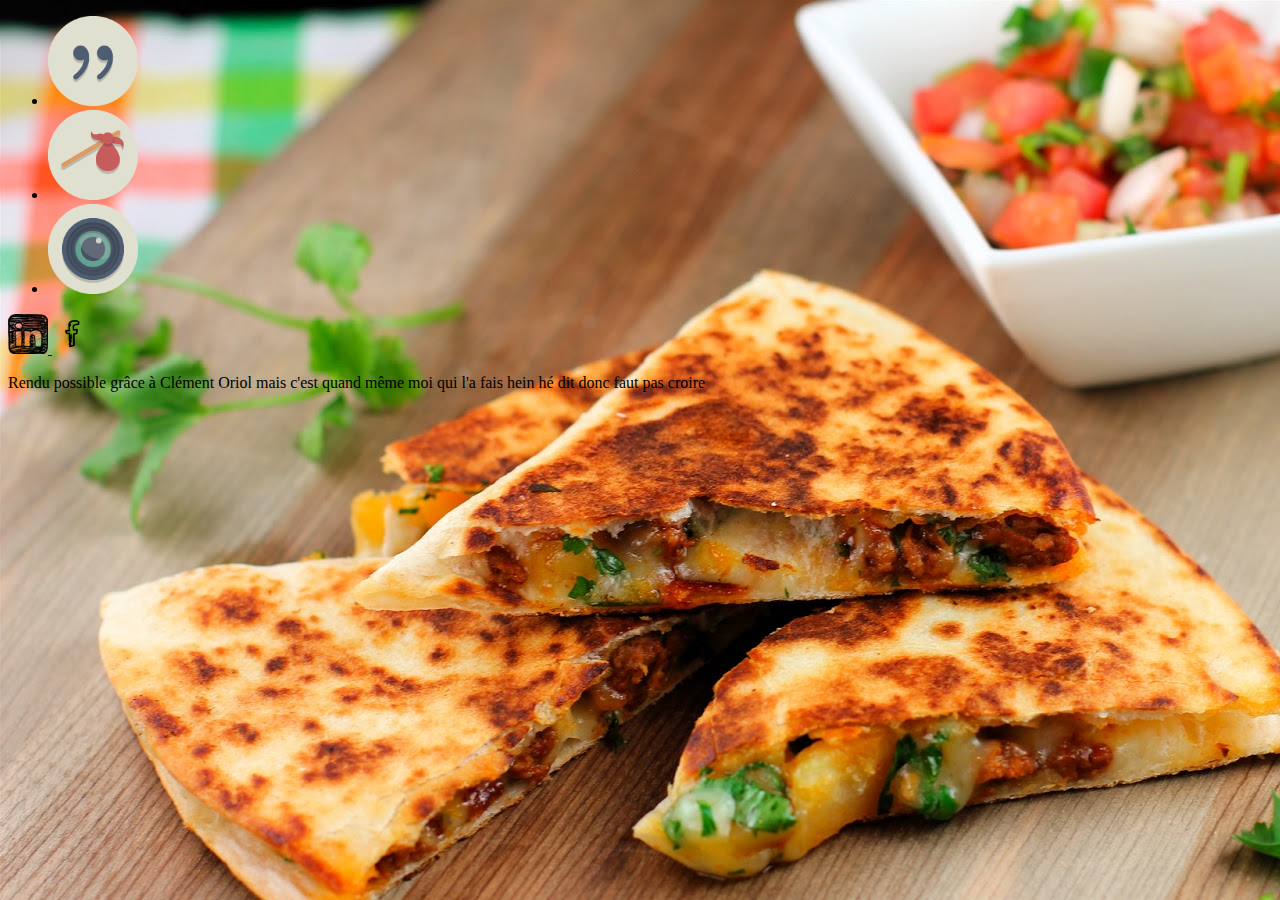
==== contact.html @ 8a50d08b "Création des 3 pages" ====
<!DOCTYPE html>
<html lang="fr">
<head>
    <meta charset="UTF-8">
    <title>Marie Olland - CV en ligne</title>
 
</head>
<body background="images/quesadilla.jpg"> 

    <header>
      <nav>
         <ul>
              <li> <a href="index.html"> <img src="images/quote.png" alt="Home" width="90px"> </a> </li>
             <li> <a href="parcours.html"> <img src="images/travelerbag.png" alt="Parcours" width="90px"> </a> </li>
             <li> <a href="contact.html"> <img src="images/lens.png" alt="Contact" width="90px"> </a> </li>
          
      </nav>
        
    </header>
    <main>

    
    <footer>
       <a href="http://fr.linkedin.com/pub/marie-olland/9b/5a0/198" target="_blank"><img src="images/linkedin.png" alt= "Linkedin" width="40px"> </a> 
        <a href="https://www.facebook.com/MariOlland" target="_blank"><img src="images/facebook.png" alt= "Facebook" width="40px"> </a> 
   <p>Rendu possible grâce à Clément Oriol mais c'est quand même moi qui l'a fais hein hé dit donc faut pas croire</p>
        
    </footer>
    
    </body>
</html>
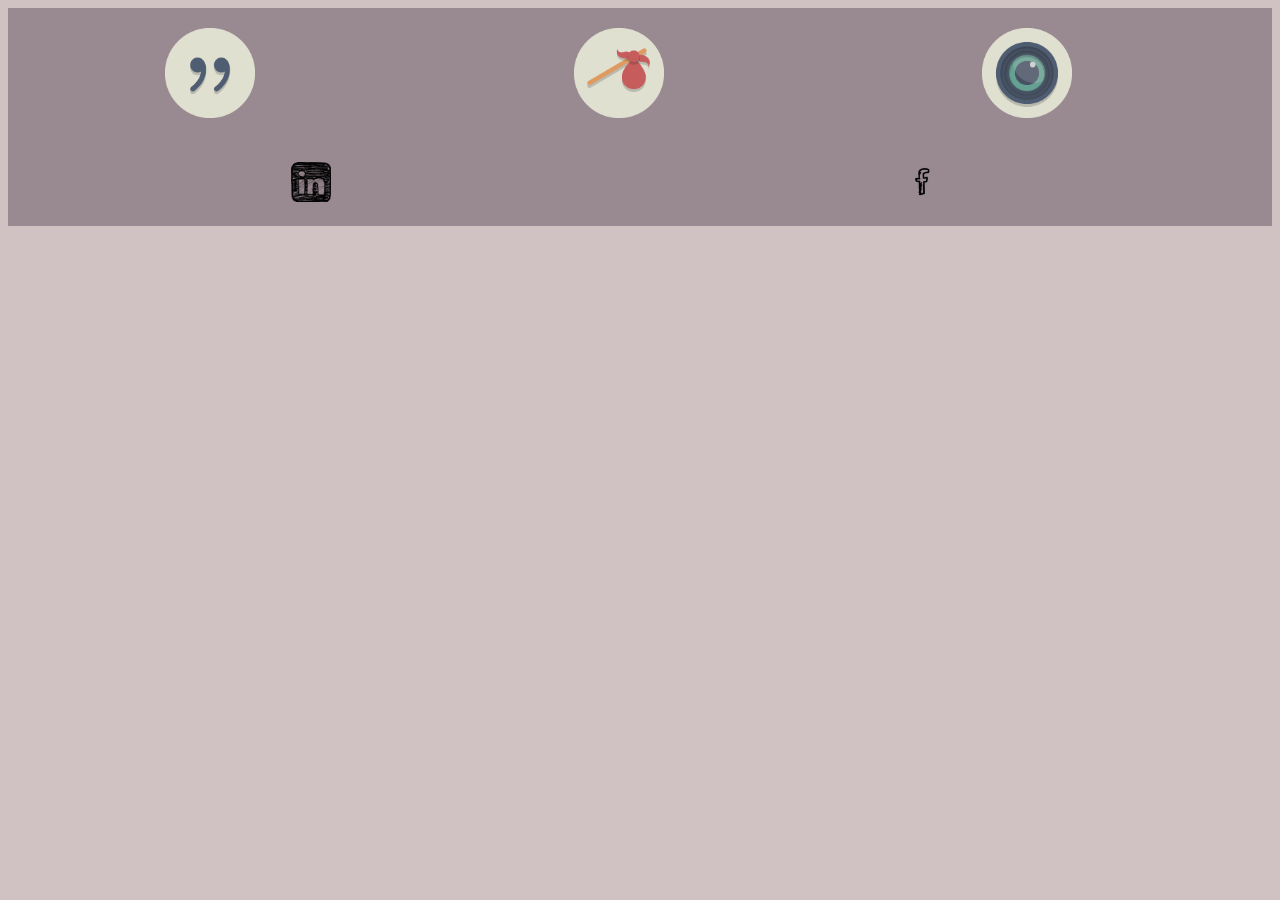
==== commit 9e84e6ee: "Modif header footer" ====
--- a/contact.html
+++ b/contact.html
@@ -1,18 +1,21 @@
 <!DOCTYPE html>
 <html lang="fr">
+
 <head>
+    <link rel="stylesheet" href="style.css"> 
     <meta charset="UTF-8">
     <title>Marie Olland - CV en ligne</title>
  
 </head>
-<body background="images/quesadilla.jpg"> 
+<body> 
 
     <header>
       <nav>
          <ul>
               <li> <a href="index.html"> <img src="images/quote.png" alt="Home" width="90px"> </a> </li>
              <li> <a href="parcours.html"> <img src="images/travelerbag.png" alt="Parcours" width="90px"> </a> </li>
-             <li> <a href="contact.html"> <img src="images/lens.png" alt="Contact" width="90px"> </a> </li>
+             <li> <a href="contact.html"> <img src="images/lens.png" alt="Contacte" width="90px"> </a> </li>
+          </ul>
           
       </nav>
         
@@ -21,9 +24,9 @@
 
     
     <footer>
-       <a href="http://fr.linkedin.com/pub/marie-olland/9b/5a0/198" target="_blank"><img src="images/linkedin.png" alt= "Linkedin" width="40px"> </a> 
-        <a href="https://www.facebook.com/MariOlland" target="_blank"><img src="images/facebook.png" alt= "Facebook" width="40px"> </a> 
-   <p>Rendu possible grâce à Clément Oriol mais c'est quand même moi qui l'a fais hein hé dit donc faut pas croire</p>
+        <li> <a href="http://fr.linkedin.com/pub/marie-olland/9b/5a0/198" target="_blank"><img src="images/linkedin.png" alt= "Linkedin" width="40px"> </a> </li>
+        <li><a href="https://www.facebook.com/MariOlland" target="_blank"><img src="images/facebook.png" alt= "Facebook" width="40px"> </a>  </li>
+   
         
     </footer>
     
--- a/style.css
+++ b/style.css
@@ -0,0 +1,36 @@
+body {
+    background-color:rgba(177,153,153,0.6); }
+
+header {
+    background-color:#998991;
+    margin:0px;
+    text-decoration:none;
+    padding-bottom:20px;
+    padding-top:20px;
+}
+
+header li {
+    display:inline-block;
+    width:32%;
+   text-align:center;
+}
+
+ul { 
+    margin:0px ;
+    padding:0px;
+}
+
+footer {
+    background-color:#998991;
+    margin:0px;
+    text-decoration:none;
+    padding-bottom:20px;
+    padding-top:20px;
+}
+
+footer li {
+    display:inline-block;
+    width:48%;
+    text-align:center;
+}
+
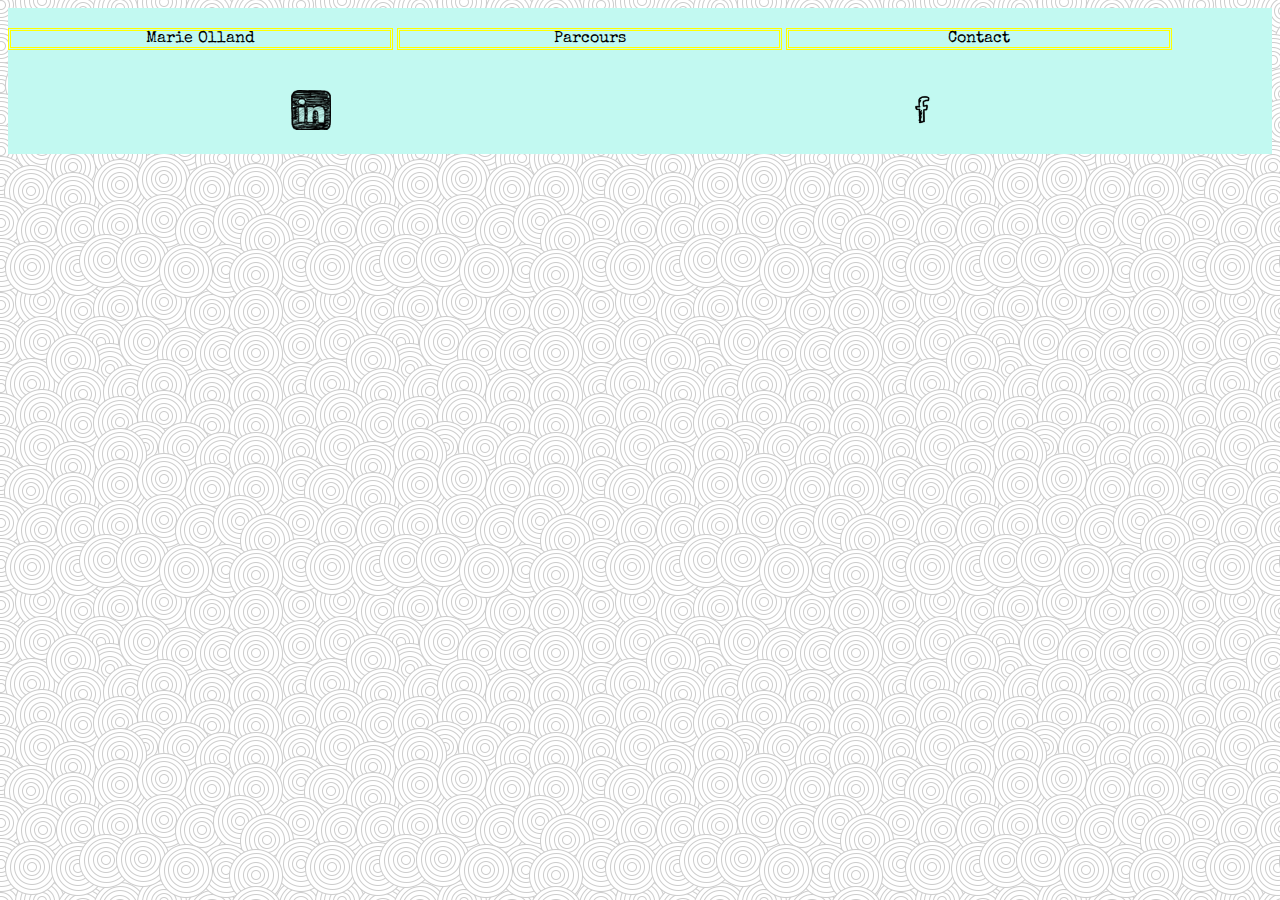
==== commit 63d6c560: "modif corps" ====
--- a/contact.html
+++ b/contact.html
@@ -3,18 +3,19 @@
 
 <head>
     <link rel="stylesheet" href="style.css"> 
+    <link href='http://fonts.googleapis.com/css?family=Poiret+One|Special+Elite' rel='stylesheet' type='text/css'>
     <meta charset="UTF-8">
     <title>Marie Olland - CV en ligne</title>
  
 </head>
-<body> 
+<body background="images/pattern.png">
 
     <header>
       <nav>
          <ul>
-              <li> <a href="index.html"> <img src="images/quote.png" alt="Home" width="90px"> </a> </li>
-             <li> <a href="parcours.html"> <img src="images/travelerbag.png" alt="Parcours" width="90px"> </a> </li>
-             <li> <a href="contact.html"> <img src="images/lens.png" alt="Contacte" width="90px"> </a> </li>
+              <li> Marie Olland</li>
+             <li> Parcours  </li>
+             <li> Contact  </li>
           </ul>
           
       </nav>
--- a/style.css
+++ b/style.css
@@ -1,8 +1,8 @@
 body {
-    background-color:rgba(177,153,153,0.6); }
+    background-color:#2BE2CA}
 
 header {
-    background-color:#998991;
+    background-color:#C2F9F1;
     margin:0px;
     text-decoration:none;
     padding-bottom:20px;
@@ -10,18 +10,20 @@
 }
 
 header li {
+font-family: 'Special Elite', cursive;
+   text-align:center;
     display:inline-block;
-    width:32%;
-   text-align:center;
+    width:30%;
+    border: 3px yellow double;
 }
 
 ul { 
     margin:0px ;
     padding:0px;
 }
-
+ 
 footer {
-    background-color:#998991;
+    background-color:#C2F9F1;
     margin:0px;
     text-decoration:none;
     padding-bottom:20px;
@@ -34,3 +36,17 @@
     text-align:center;
 }
 
+ #moi {
+
+    overflow:hidden;
+    border-radius:50%;
+    width:150px;
+    height:150px;
+     margin:auto;
+     margin-top:20px;
+}
+
+#moi img{
+    width:100%;
+    height:100%;
+}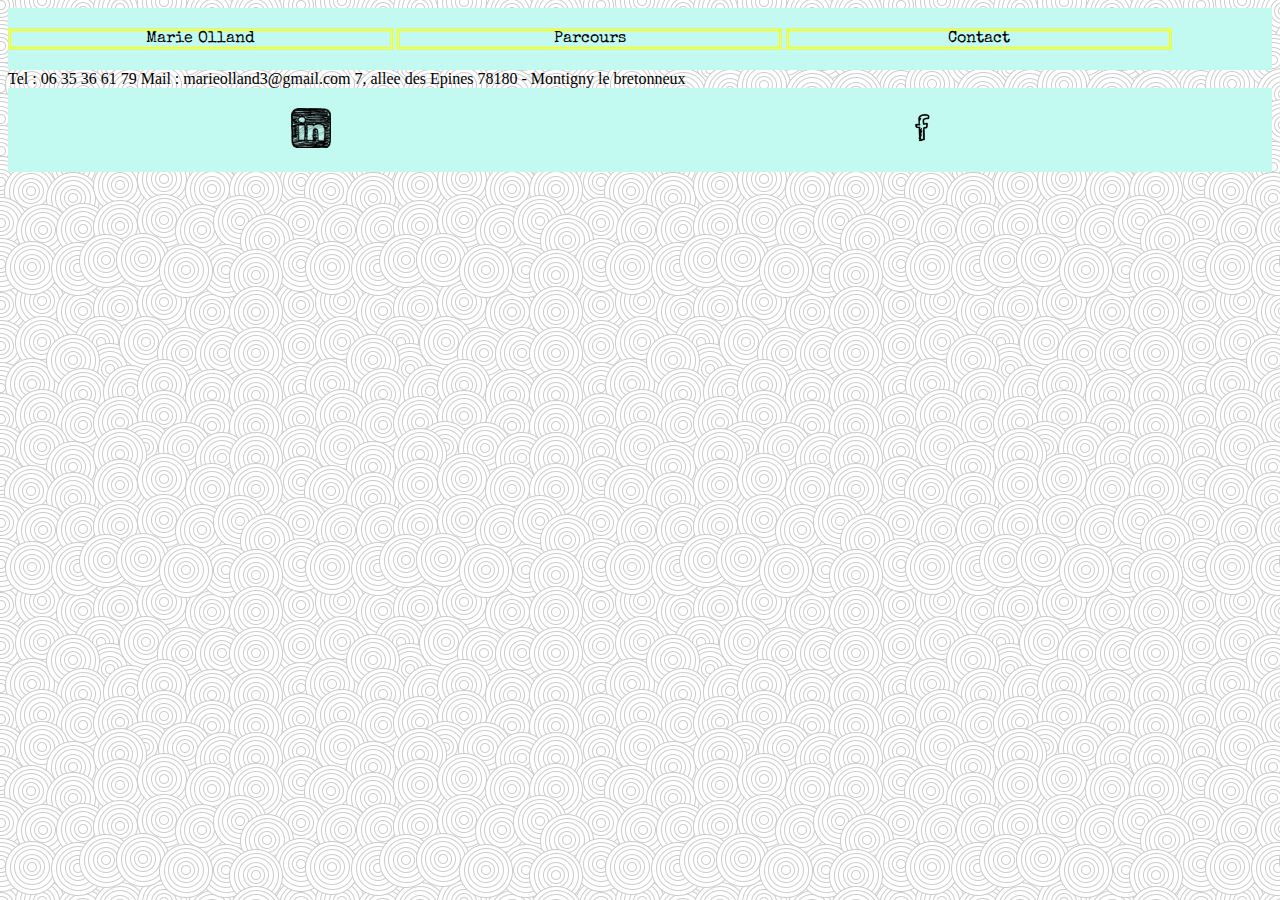
==== commit c6f34408: "Rajout redac" ====
--- a/contact.html
+++ b/contact.html
@@ -22,7 +22,10 @@
         
     </header>
     <main>
-
+Tel : 06 35 36 61 79
+Mail : marieolland3@gmail.com
+7, allee des Epines
+78180 - Montigny le bretonneux
     
     <footer>
         <li> <a href="http://fr.linkedin.com/pub/marie-olland/9b/5a0/198" target="_blank"><img src="images/linkedin.png" alt= "Linkedin" width="40px"> </a> </li>
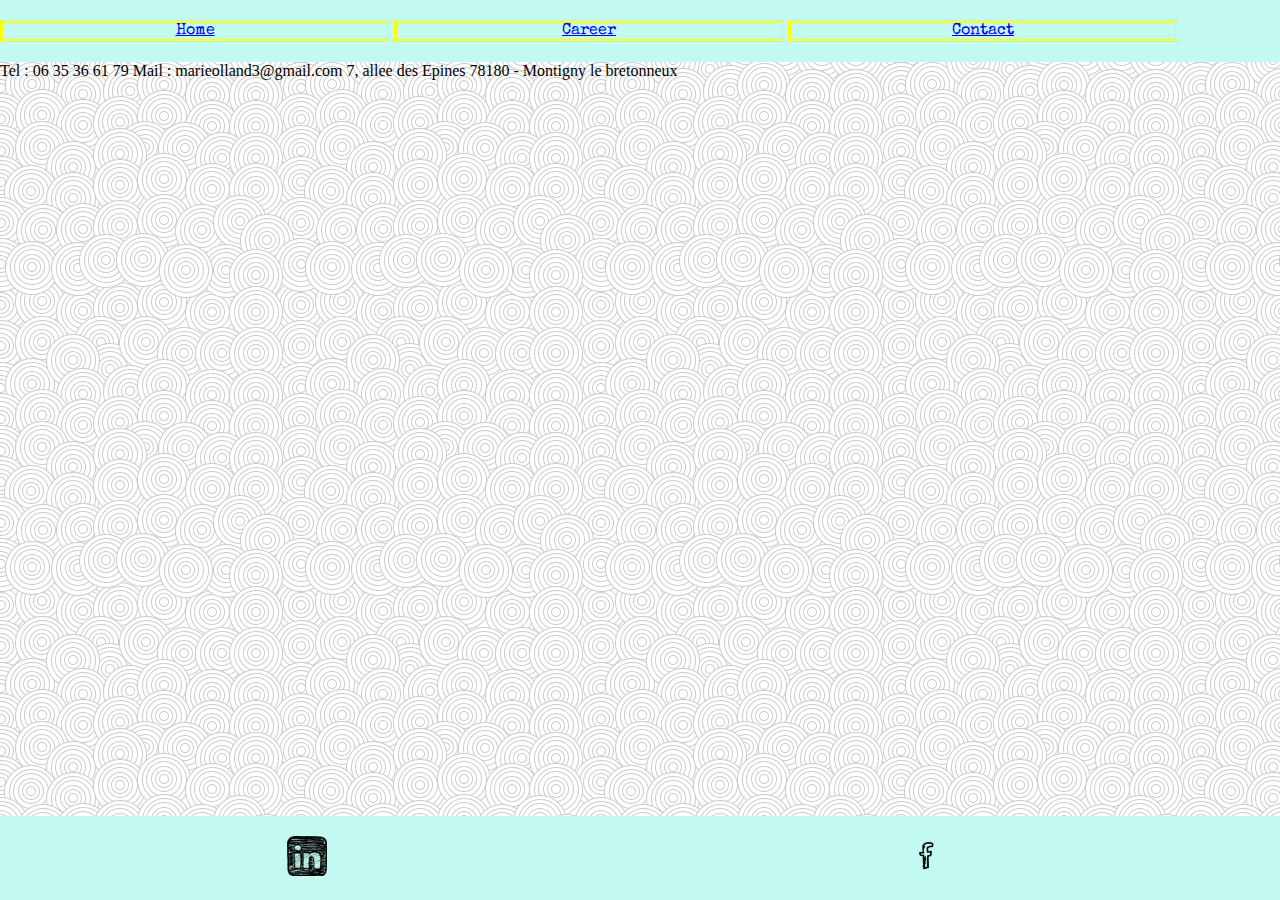
==== commit e7cf84b5: "correction footer - titres redactionnel" ====
--- a/contact.html
+++ b/contact.html
@@ -9,13 +9,13 @@
  
 </head>
 <body background="images/pattern.png">
-
+    <div class="sitewrap">
     <header>
       <nav>
          <ul>
-              <li> Marie Olland</li>
-             <li> Parcours  </li>
-             <li> Contact  </li>
+                   <li> <a href="index.html">Home</a></li>
+      <li> <a href="parcours.html">Career</a></li>
+              <li> <a href="contact.html">Contact</a></li>
           </ul>
           
       </nav>
@@ -26,6 +26,8 @@
 Mail : marieolland3@gmail.com
 7, allee des Epines
 78180 - Montigny le bretonneux
+    </main>
+    </div>
     
     <footer>
         <li> <a href="http://fr.linkedin.com/pub/marie-olland/9b/5a0/198" target="_blank"><img src="images/linkedin.png" alt= "Linkedin" width="40px"> </a> </li>
--- a/style.css
+++ b/style.css
@@ -1,5 +1,23 @@
 body {
     background-color:#2BE2CA}
+
+body, html{
+    height:100%;
+    margin: 0;
+}
+
+.sitewrap{
+    min-height: 100%;
+    margin-bottom: -84px;
+}
+
+.sitewrap:after {
+  content: "";
+  display: block;
+}
+.footer, .sitewrap:after {
+  height: 84px; 
+}
 
 header {
     background-color:#C2F9F1;
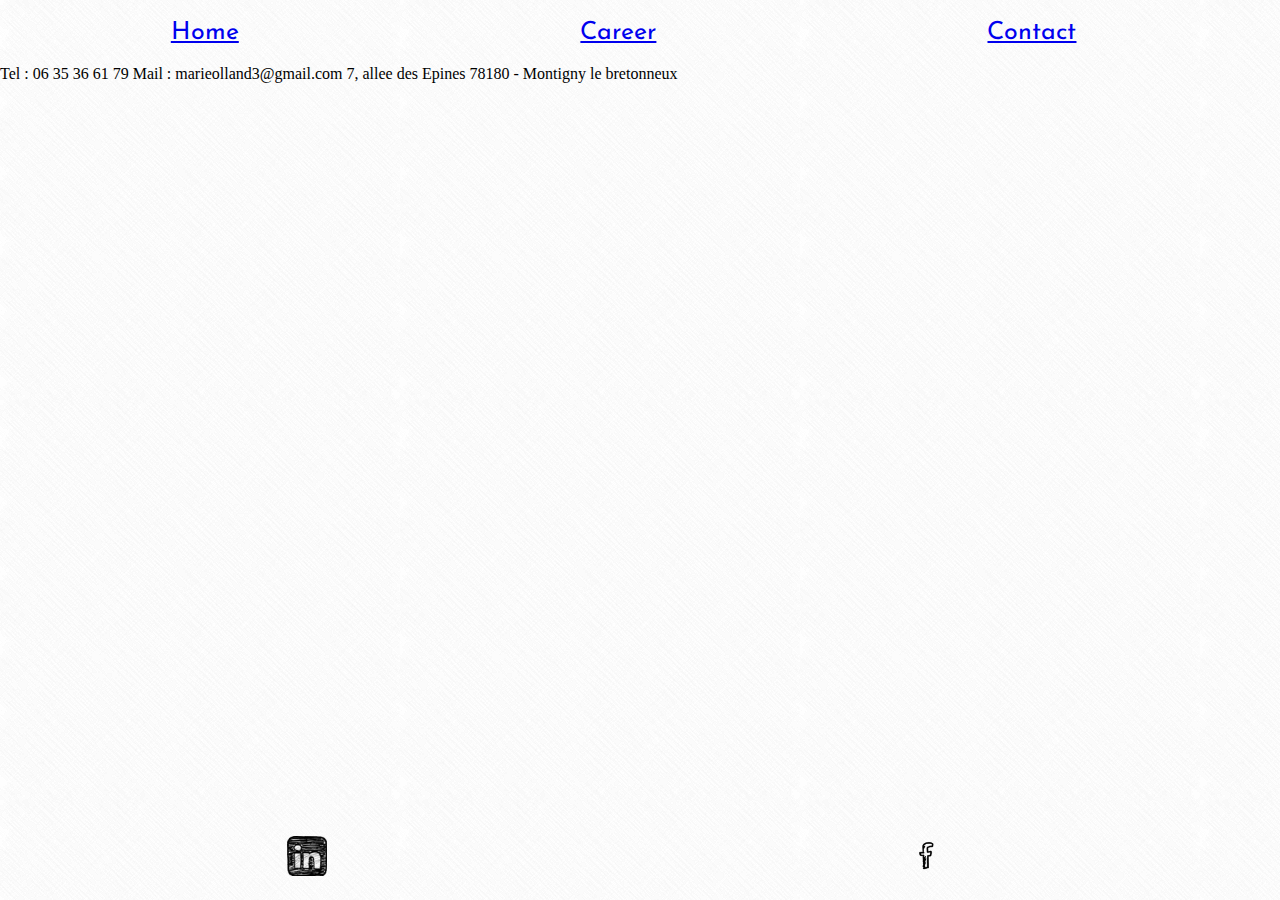
==== commit b458925f: "correction mise en page" ====
--- a/contact.html
+++ b/contact.html
@@ -3,12 +3,12 @@
 
 <head>
     <link rel="stylesheet" href="style.css"> 
-    <link href='http://fonts.googleapis.com/css?family=Poiret+One|Special+Elite' rel='stylesheet' type='text/css'>
+   <link href='http://fonts.googleapis.com/css?family=Josefin+Sans' rel='stylesheet' type='text/css'>
     <meta charset="UTF-8">
     <title>Marie Olland - CV en ligne</title>
  
 </head>
-<body background="images/pattern.png">
+<body background="images/crossword.png">
     <div class="sitewrap">
     <header>
       <nav>
--- a/style.css
+++ b/style.css
@@ -1,5 +1,6 @@
 body {
-    background-color:#2BE2CA}
+    background-color:#a81a10;
+}
 
 body, html{
     height:100%;
@@ -20,19 +21,23 @@
 }
 
 header {
-    background-color:#C2F9F1;
+    
+    
     margin:0px;
     text-decoration:none;
     padding-bottom:20px;
     padding-top:20px;
+    
 }
 
 header li {
-font-family: 'Special Elite', cursive;
+font-family:'Josefin Sans', sans-serif;
+    font-size:25px;
+   color:#000000;
    text-align:center;
     display:inline-block;
-    width:30%;
-    border: 3px yellow double;
+    width:32%;
+   
 }
 
 ul { 
@@ -41,11 +46,12 @@
 }
  
 footer {
-    background-color:#C2F9F1;
+  
     margin:0px;
     text-decoration:none;
     padding-bottom:20px;
     padding-top:20px;
+    
 }
 
 footer li {
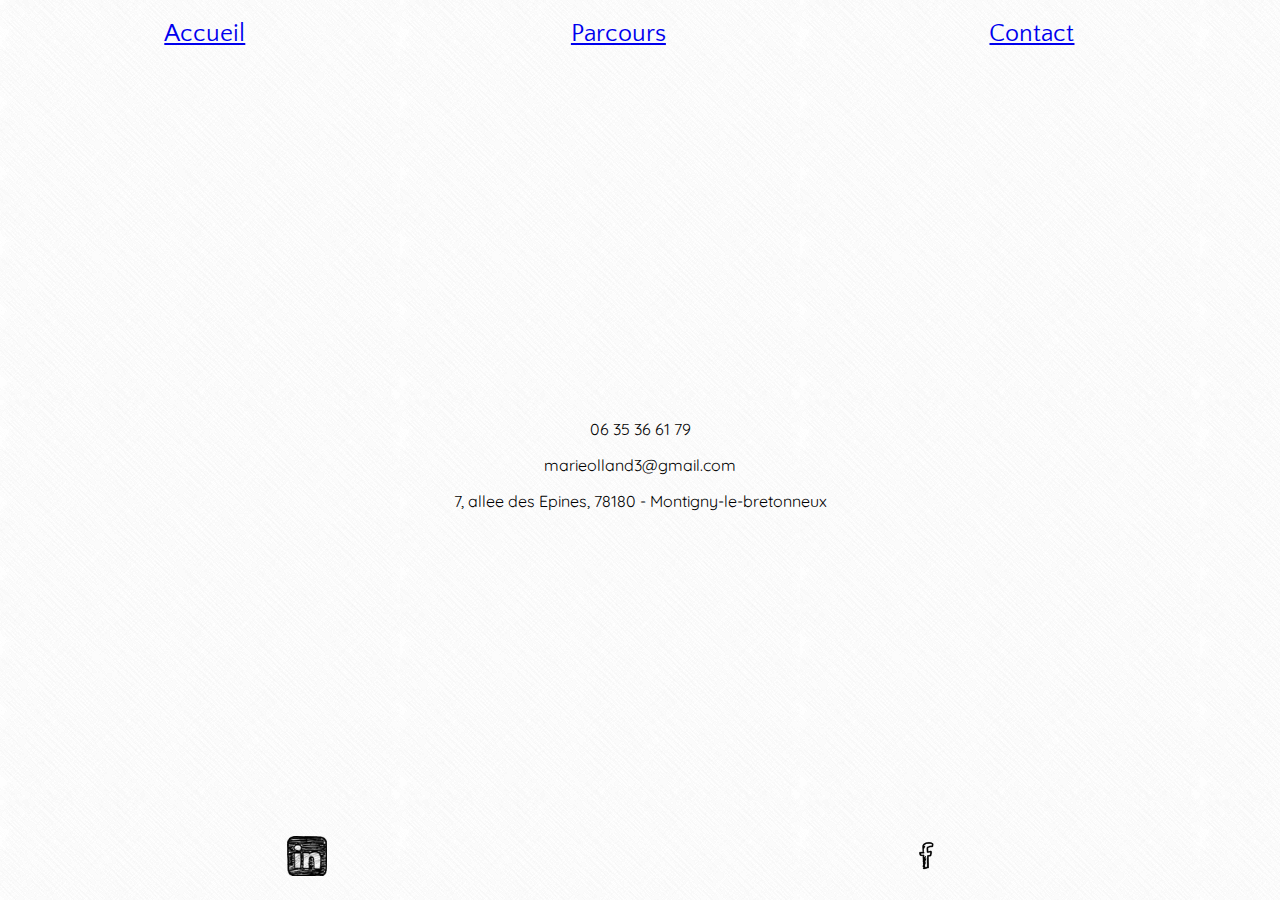
==== commit 06d85598: "Finalisation" ====
--- a/contact.html
+++ b/contact.html
@@ -3,7 +3,7 @@
 
 <head>
     <link rel="stylesheet" href="style.css"> 
-   <link href='http://fonts.googleapis.com/css?family=Josefin+Sans' rel='stylesheet' type='text/css'>
+  <link href='http://fonts.googleapis.com/css?family=Poiret+One|Quicksand|Quattrocento+Sans|Dancing+Script|Raleway' rel='stylesheet' type='text/css'>
     <meta charset="UTF-8">
     <title>Marie Olland - CV en ligne</title>
  
@@ -13,8 +13,8 @@
     <header>
       <nav>
          <ul>
-                   <li> <a href="index.html">Home</a></li>
-      <li> <a href="parcours.html">Career</a></li>
+                   <li> <a href="index.html">Accueil</a></li>
+      <li> <a href="parcours.html">Parcours</a></li>
               <li> <a href="contact.html">Contact</a></li>
           </ul>
           
@@ -22,10 +22,11 @@
         
     </header>
     <main>
-Tel : 06 35 36 61 79
-Mail : marieolland3@gmail.com
-7, allee des Epines
-78180 - Montigny le bretonneux
+<p> <iframe width="420" height="315" src="http://www.youtube.com/embed/dJTBEbWlyh8" frameborder="0" allowfullscreen></iframe> </p>
+<p>06 35 36 61 79</p>
+<p>marieolland3@gmail.com</p>
+<p>7, allee des Epines, 78180 - Montigny-le-bretonneux</p>
+        
     </main>
     </div>
     
--- a/style.css
+++ b/style.css
@@ -20,8 +20,7 @@
   height: 84px; 
 }
 
-header {
-    
+header { 
     
     margin:0px;
     text-decoration:none;
@@ -31,7 +30,7 @@
 }
 
 header li {
-font-family:'Josefin Sans', sans-serif;
+font-family: 'Quattrocento Sans', sans-serif;
     font-size:25px;
    color:#000000;
    text-align:center;
@@ -73,4 +72,43 @@
 #moi img{
     width:100%;
     height:100%;
+}
+#conteneur{
+ height: 1000px;
+ width: 1000px;
+ margin: auto;
+}
+#bloc_1{
+ height: 500px;
+ width: 500px;
+ position: relative;
+ float: left;
+}
+#bloc_2{
+
+    height: 500px;
+ width: 500px;
+ position: relative;
+ float: left;
+}
+    
+h1 {
+text-align:center;
+font-family: 'Poiret One', cursive;
+font-size:28px ;
+}
+
+h2 {
+    text-align:center;
+font-family: 'Poiret One', cursive;
+font-size:24px ;
+}
+
+h3 {
+    font-size:16px;
+    font-family: 'Quattrocento Sans', sans-serif;}
+
+p {
+    font-family: 'Quicksand', sans-serif;
+    text-align: center;
 }